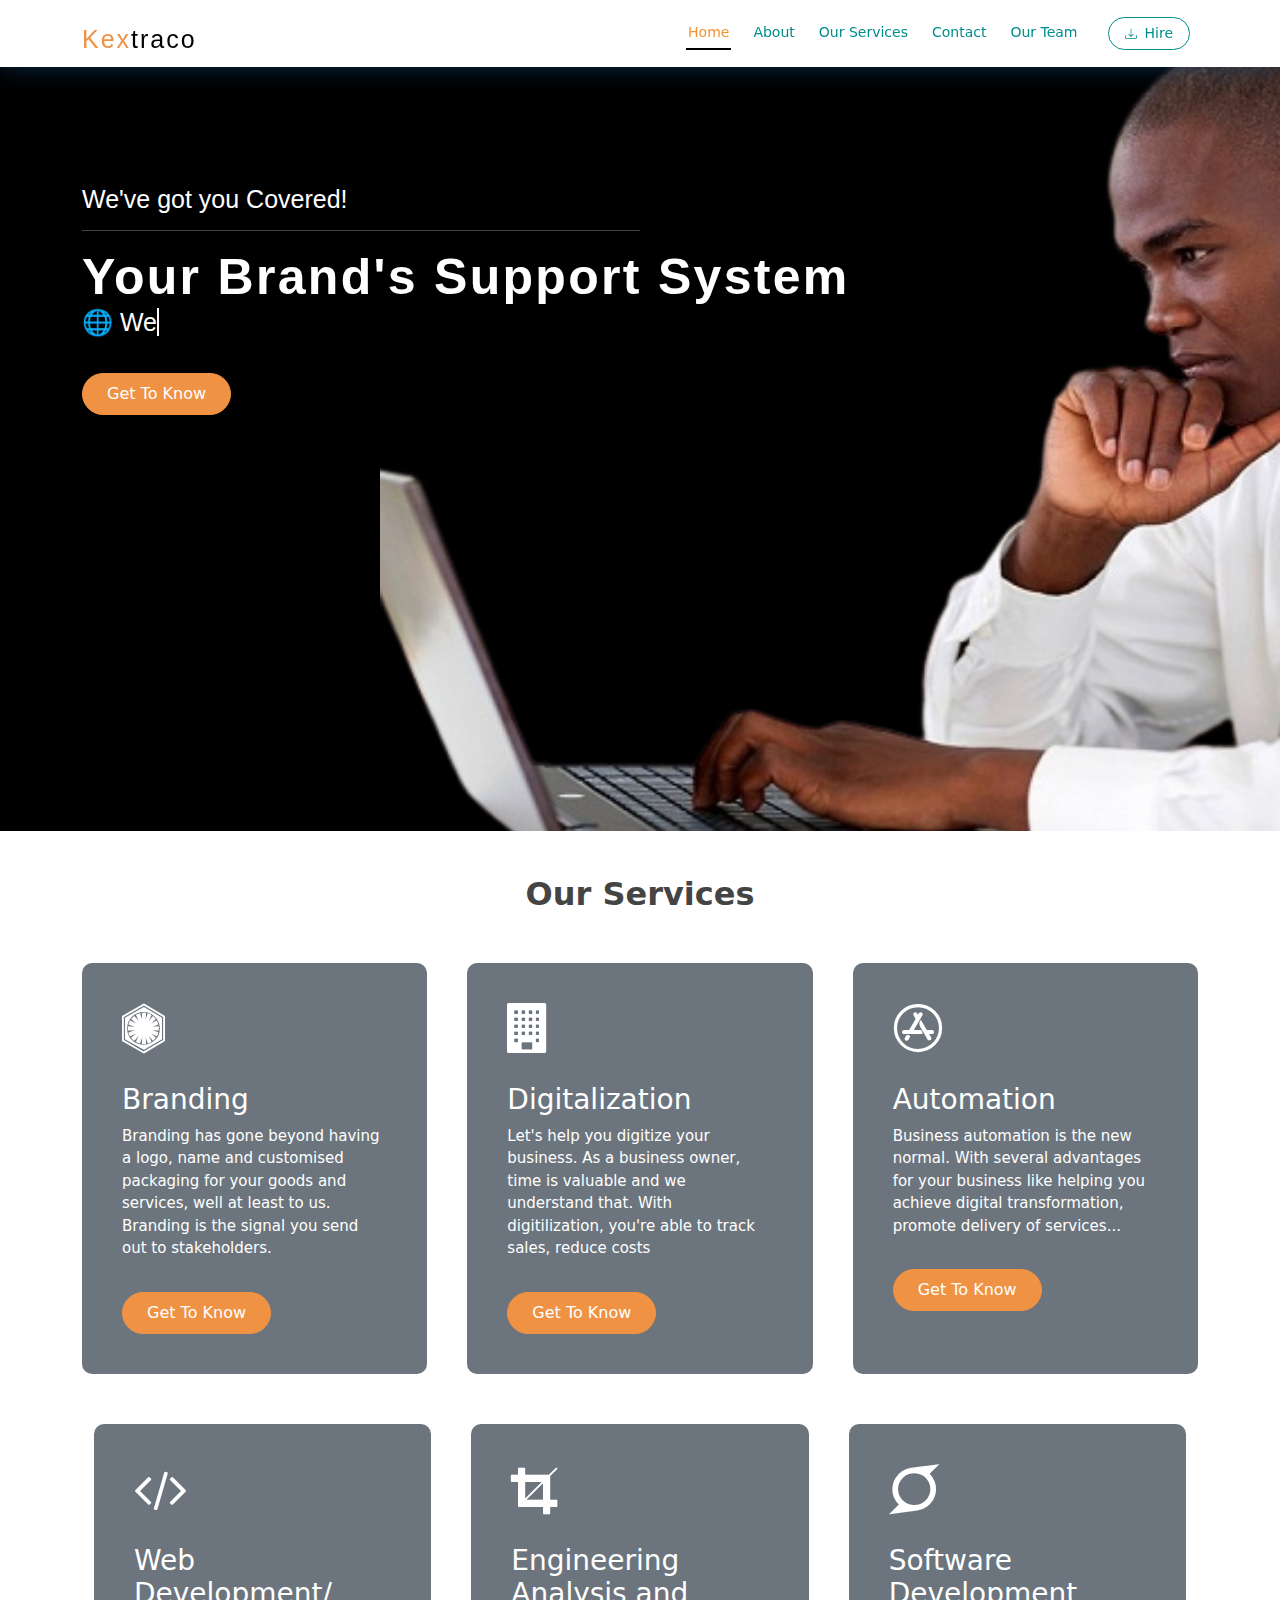
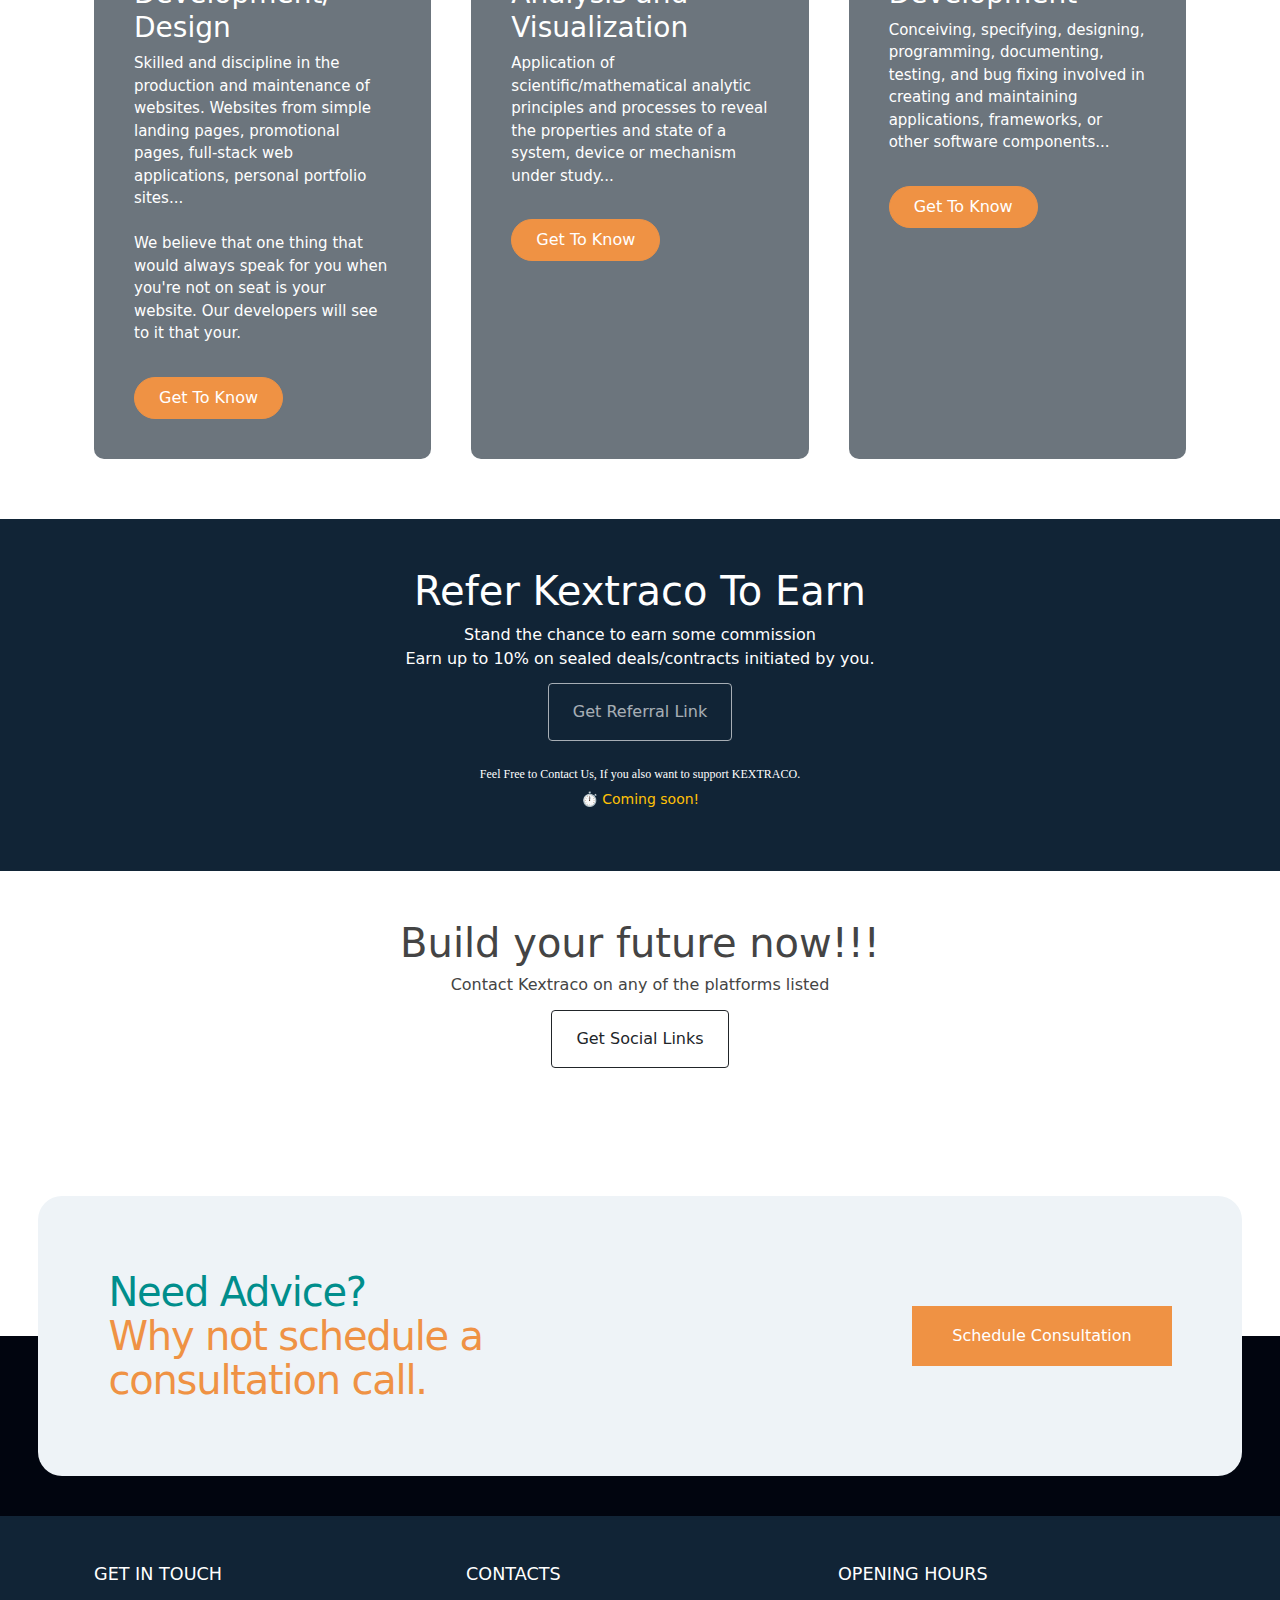
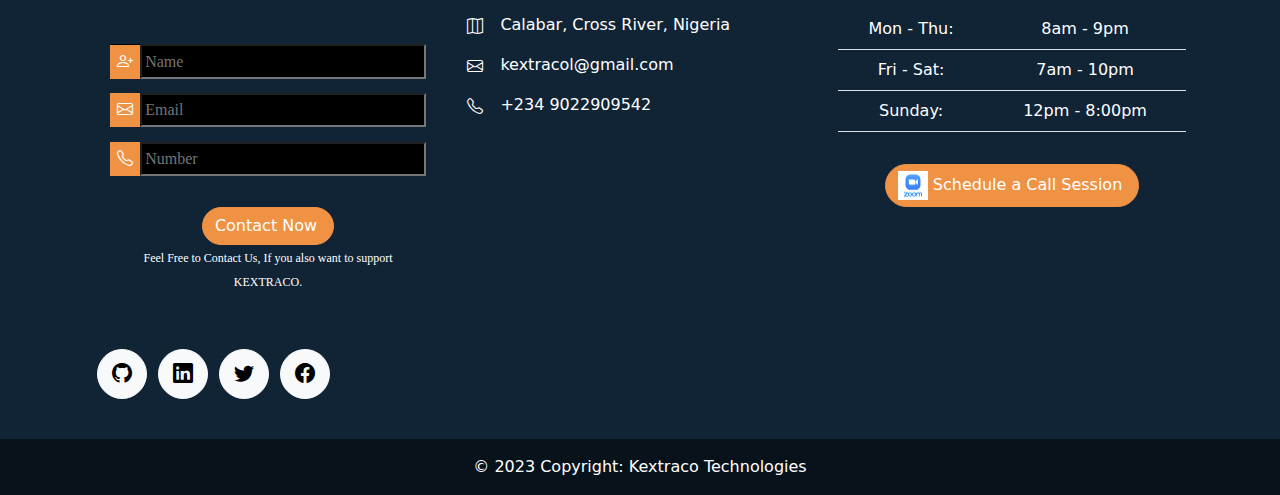
==== index.html @ 2aefaf43 "Kextraco" ====
<!DOCTYPE html>
<html lang="en">

<head>
  <meta charset="UTF-8">
  <meta http-equiv="X-UA-Compatible" content="IE=edge">
  <meta name="viewport" content="width=device-width, initial-scale=1.0">
  <meta name="description" content="Company Websites of Kextraco, featuring his Services, Projects, and Open-source software contributions">
  <meta name="keywords" content="Kextraco, Tech Company, Software Developer, Software Development, Programming, React, Python Developer, Python Tutor, Python Expert, Django Developer">

  <!-- Open Graph tags -->
  <meta property="og:title" content="Kextraco (Tech Company)">
  <meta property="og:url" content="https://Genzy-Bassey.github.io/">
  <meta property="og:description" content="Company Websites Of Kextraco, featuring his Services, Projects, and Open-source software contributions">
  <meta property="og:image" content="https://i.ibb.co/7nzKhsw/Coding-vs-programming.jpg">
  <meta property="og:image:secure_url" content="https://i.ibb.co/7nzKhsw/Coding-vs-programming.jpg">
  <meta property="og:type" content="Kextraco website">
  <meta property="og:locale" content="en">

  <!-- Styling Links -->
  <link rel="preload stylesheet" as="style" href="bootstrap/bootstrap-icons/bootstrap-icons.css">
  <!-- <link rel="preload stylesheet" as="style" href="bootstrap/css/bootstrap.min.css"> -->
  <link rel="preload stylesheet" as="style" href="bootstrap/css/bootstrap.css">
  <link rel="preload stylesheet" as="style" href="fontawesome-free/css/all.min.css">
  <link rel="preload stylesheet" as="style" href="css/style.min.css">
  <link rel="stylesheet" href="https://cdnjs.cloudflare.com/ajax/libs/font-awesome/4.7.0/css/font-awesome.min.css">
  <!-- <link rel="preload stylesheet" as="style" href="css/style.css"> -->

  <!-- Favicon Links -->
  <link rel="apple-touch-icon" sizes="180x180" href="favicon_io/apple-touch-icon.png">
  <link rel="icon" type="image\png" sizes="32x32" href="favicon_io/favicon-32x32.png">
  <link rel="icon" type="image\png" sizes="16x16" href="favicon_io/favicon-16x16.png">
  <link rel="manifest" type="image\png" href="favicon_io/site.webmanifest">

 

  <link rel="canonical" href="https://Genzy-Bassey.github.io/">

  <title>Kextraco Websites(Tech Company)</title>
</head>

<body oncontextmenu="return true;">
  <header id="header" class="fixed-top">
    <div class="container d-flex aligh-items-center">

      <h1 class="logo me-auto pt-2">
        <a href="index.html"><span class="lo">Kex</span><span class="go">traco</span> </a>
      </h1>

      <nav id="navbar" class="navbar">
        <ul>
          <li><a href="index.html" class="nav-link active"> Home</a></li>
          <li><a href="about.html" class="nav-link">About</a></li>
          <li><a href="index.html#services" class="nav-link">Our Services</a></li>
          
          <li><a href="about.html#social-section" class="nav-link mb-2 mb-md-0">Contact</a></li>
          <li><a href="team.html" class="nav-link mb-2 mb-md-0">Our Team</a></li>
          <li><a href="https://github.com/Genzy-Bassey"
              class="btn hire-btn justify-content-center mx-2 pe-3 ps-2" download><i class="bi bi-download mx-2"></i> Hire
              </a></li>
        </ul>
        <i class="d-none bi bi-moon theme-switch mx-3" id="theme-switch" onclick="toggleTheme()"></i>
        <i class="bi mobile-nav-toggle bi-list"></i>
      </nav>
    </div>
  </header>

  <!-- Start of hero section -->
  <section id="hero" style="margin-top: 4.10rem;">
    <div class="container">
      <div class="row">
        <!-- we've got you cover! company support system  -->
        <div class="col-md-12 pt-5 mb-5">
          <h2 class="greetings">We've got you Covered!  <span class="loading-after"></span> <br>
            <hr width="50%" align="left">
            <span class="my-name">Your Brand's Support System  </span>
                <p class="typewrite" data-period="2000" data-type='["🌐 We are more than a brand.", "💻 We are a support system to many brands.", "📡 You need not worry much.", "✔🧭 we are your brands support system.", "🌐 Here is an insight as to who we are."]'><span class="wrap"></span></p>
          </h2>
          <h3>
            <div>
              <a href="about.html" class="btn btn-primary px-4 py-2 mt-3 rounded-pill">Get To Know</a>
              <!-- <a href="about.html#social-section" class="btn btn-primary px-4 py-2 mt-3 ms-2 rounded-pill"><i class="bi bi-person-plus"></i> Contact me</a> -->
            </div>

          </h3>
        </div>
      </div>
    </div>
  </section>
  <!-- End of Hero Section -->

  <!-- Start of service section -->
  <section id="services" class="pt-4">
    <div class="container">
      <h3 class="subtitle h2 text-dark text-center fw-bolder"><a href="#services" class="text-dark">Our Services</a></h3>
      <div class="services-list">
        <div>
          <i class="fa fa-solid fa-first-order"></i>
          <h4 class="h3">Branding</h4>
          <p>Branding has gone beyond having a logo, name and customised packaging for your goods and services, well at least to us. Branding is the signal you send out to stakeholders. 
            
          </p>
          <a href="https://en.wikipedia.org/wiki/Web_design" class="btn btn-primary px-4 py-2 mt-3 rounded-pill">Get To Know</a>
          
        </div>
        <div>
          <i class="fa fa-solid fa-building"></i>
          <h4 class="h3">Digitalization</h4>
          <p>Let's help you digitize your business. As a business owner, time is valuable and we understand that. With digitilization, you're able to track sales, reduce costs</p>
            <a href="https://en.wikipedia.org/wiki/Engineering_analysis" class="btn btn-primary px-4 py-2 mt-3 rounded-pill">Get To Know</a>
          
        </div>
        <div>
          <i class="fab fa-app-store"></i>
          <h4 class="h3">Automation</h4>
          <p>Business automation is the new normal. With several advantages for your business like helping you achieve digital transformation, promote delivery of services... </p>
            <a href="https://en.wikipedia.org/wiki/Software_development" class="btn btn-primary px-4 py-2 mt-3 rounded-pill">Get To Know</a>
          
        </div>
      </div>



      <div class="container">
        
        <div class="services-list">
          <div>
            <i class="fa fa-solid fa-code"></i>
            <h4 class="h3">Web Development/ Design</h4>
            <p>Skilled and discipline in the production and maintenance of websites. Websites from simple landing pages,
              promotional pages,
              full-stack web applications, personal portfolio sites...
              <br><br>
             We believe that one thing that would always speak for you when you're not on seat is your website. Our developers will see to it that your.
            </p>
            <a href="https://en.wikipedia.org/wiki/Web_design" class="btn btn-primary px-4 py-2 mt-3 rounded-pill">Get To Know</a>
            
          </div>
          <div>
            <i class="fa fa-sharp fa-solid fa-crop"></i>
            <h4 class="h3">Engineering Analysis and Visualization</h4>
            <p>Application of scientific/mathematical analytic principles and processes to reveal
              the properties and state of a system, device or mechanism under study...</p>
              <a href="https://en.wikipedia.org/wiki/Engineering_analysis" class="btn btn-primary px-4 py-2 mt-3 rounded-pill">Get To Know</a>
            
          </div>
          <div>
            <i class="fa fa-superpowers"></i>
            <h4 class="h3">Software Development</h4>
            <p>Conceiving, specifying, designing, programming, documenting, testing, and bug fixing
              involved in creating and maintaining applications, frameworks, or other software components...</p>
              <a href="https://en.wikipedia.org/wiki/Software_development" class="btn btn-primary px-4 py-2 mt-3 rounded-pill">Get To Know</a>
            
          </div>
        </div>
  



      <div class="w-100 mt-5 text-center d-none">
        <a href="#" class="btn btn-outline-dark p-3 px-4 disabled">See More Services</a>
      </div>
    </div>
  </section>
  <!-- End of service section -->

  <!-- Start of Referral Section -->
  <section class="text-center text-white my-4 mt-0 bg-dark pt-5 px-3 px-md-0">
    <h4 class="h1">Refer Kextraco To Earn</h4>
    <p class="mb-0">Stand the chance to earn some commission </p>
    <p class="my-0 py-0 mb-1">Earn up to 10% on sealed deals/contracts initiated by you. </p>
        
      <a href="about.html" class="btn btn-outline-light p-3 px-4 mb-4 mt-2 text-light disabled"
        title="coming soon!">Get Referral Link</a>
      <br><p class="my-0 py-0 mb-1" style="color: white; font-size: 12px; font-family: cursive;">Feel Free to Contact Us, If you also want to support KEXTRACO.</p>
      <small class="text-warning">⏱ Coming soon!</small>
    </div>
  </section>
  <!-- End of Referral Section -->

  <!-- Start of Build your future now section -->
  <section class="text-center my-4 mb-1 pt-4">
    <h4 class="h1">Build your future now!!!</h4>
    <h5 class="h6">Contact Kextraco on any of the platforms listed</h5>
    <div class="contacts">
      <a class="btn btn-outline-dark p-3 px-4 mb-4 mt-2" href="about.html#social-section">Get Social Links</a>
    </div>
  </section>
  <!-- End of Build your future now section -->

  <!-- schedule consulation call section -->
  <section id="consultation-call" class="consultation-call">
    <div class="container-fluid px-0">
        <div class="cta-banner">
            <div class="cta-container">
                <h5 class="call-h2 cta-h2"><span class="text-span">Need Advice?<br></span>Why not schedule a consultation call.</h5>
                <div class="cta-button-wrap"><a href="https://calendly.com/kextraco" class="button-start w-button">Schedule Consultation</a></div>
            </div>
        </div>
    </div>
    <div class="fixed-background"></div>
</section>


  <footer class="text-white text-start text-lg-start bg-dark">
    <!-- Grid container -->
    <div class="container p-4">
      <!--Grid row-->
      <div class="row mt-4">
        <!--Grid column-->
        <div class="col-lg-4 col-md-12 mb-4 mb-md-0">
          <h6 class="text-uppercase mb-4">Get In Touch</h6>

          <form action="">
            
            <div class="inputBox">
              <i class="bi bi-person-plus icon"></i></span>
                <input type="text" placeholder="Name">
            </div>

            <div class="inputBox">
              <i class="bi bi-envelope icon"></i></span>
                <input type="email" placeholder="Email">
            </div>

            <div class="inputBox">
              <i class="bi bi-telephone icon"></i></span>
                <input type="number" placeholder="Number">
            </div>

            <input type="submit" value="Contact Now" class="btn btn-primary mt-3 rounded-pill pe-3"><br>
            <span style="color: white; font-size: 12px; font-family: cursive;"> Feel Free to Contact Us, If you also want to support KEXTRACO.</Span>
        </form>
          
          <div class="mt-4 mb-3 footer-social-icons">
            <!-- Github -->
            <a href="https://github.com/Genzy-Bassey" target="_blank" type="button" title="github profile link"
              class="btn btn-floating btn-light btn-lg"><i class="bi bi-github"></i></a>
            <!-- Linkedin -->
            <a href="https://www.linkedin.com/in/samuel-bassey-3a382230/" target="_blank" type="button"
              title="linkedin profile line" class="btn btn-floating btn-light btn-lg"><i
                class="bi bi-linkedin"></i></a>
            <!-- Twitter -->
            <a href="https://twitter.com/Genzy_Bassey?s=09" target="_blank" type="button" title="twitter profile link"
              class="btn btn-floating btn-light btn-lg"><i class="bi bi-twitter"></i></a>
            <!-- Facebook -->
            <a href="https://m.facebook.com/kextraco" target="_blank" type="button"
              title="facebook profile link" class="btn btn-floating btn-light btn-lg"><i
                class="bi bi-facebook"></i></a>
          </div>
        </div>
        <!--Grid column-->

        <!--Grid column-->
        <div class="col-lg-4 col-md-6 mb-4 mb-md-0">
          <h6 class="text-uppercase mb-4 pb-1">Contacts</h6>

          <ul class="fa-ul" style="margin-left: 1.65em;">
            <li class="mb-3">
              <span class="fa-li"><i class="bi bi-map"></i></span><span class="ms-2">Calabar, Cross River, Nigeria</span>
            </li>
            <li class="mb-3">
              <span class="fa-li"><i class="bi bi-envelope"></i></span><a href="mailto:kextracol@gmail.com" class="ms-2 text-white">kextracol@gmail.com</a>
            </li>
            <li class="mb-3">
              <span class="fa-li"><i class="bi bi-telephone"></i></span><a href="tel:+2349022909542" class="ms-2 text-white">+234
              9022909542</a>
            </li>
          </ul>
        </div>
        <!--Grid column-->

        <!--Grid column-->
        <div class="col-lg-4 col-md-6 mb-4 mb-md-0">
          <h6 class="text-uppercase mb-4">Opening hours</h6>

          <table class="table text-center text-white">
            <tbody class="fw-normal">
              <tr>
                <td>Mon - Thu:</td>
                <td>8am - 9pm</td>
              </tr>
              <tr>
                <td>Fri - Sat:</td>
                <td>7am - 10pm</td>
              </tr>
              <tr>
                <td>Sunday:</td>
                <td>12pm - 8:00pm</td>
              </tr>
            </tbody>
          </table>

          <div class="text-center">
            <a href="https://calendly.com/kextraco" target="_blank" class="btn btn-primary mt-3 rounded-pill pe-3"><img loading="lazy"
                src="images/zoom_img.png" width="30px" height="28.5px" alt="Zoom Meeting icon"> Schedule a Call Session</a>
          </div>

        </div>

        <!--Grid column-->
      </div>
      <!--Grid row-->
    </div>
    <!-- Grid container -->

    <!-- Copyright -->
    <div class="text-center p-3" style="background-color: rgba(0, 0, 0, 0.5);">
      © 2023 Copyright:
      <a class="text-white" href="https://genzybas.github.io/">Kextraco Technologies</a>
    </div>
    <!-- Copyright -->
  </footer>

  <!-- Buy Kextraco a coffee widget -->
  <script data-name="BMC-Widget" data-cfasync="false" src="https://cdnjs.buymeacoffee.com/1.0.0/widget.prod.min.js"
    data-id="kextraco" data-description="Support kextraco on Buy kextraco a coffee!"
    data-message="Thank you for visiting, you can support kextraco by buying kextraco coffee 😎" data-color="#5F7FFF"
    data-position="Right" data-x_margin="18" data-y_margin="18">
  </script>
                    
  <script async defer src="bootstrap/js/bootstrap.min.js"></script>
  <script async defer src="js/main.min.js"></script>

  <!--Start Google tag (gtag.js) -->
  <script async defer src="https://www.googletagmanager.com/gtag/js?id=G-0D5MV7MDPD"></script>
  <script>
    window.dataLayer = window.dataLayer || [];

    function gtag() {
      dataLayer.push(arguments);
    }
    gtag('js', new Date());

    gtag('config', 'G-0D5MV7MDPD');
  </script>
  <!--End Google tag (gtag.js) -->

</body>

</html>
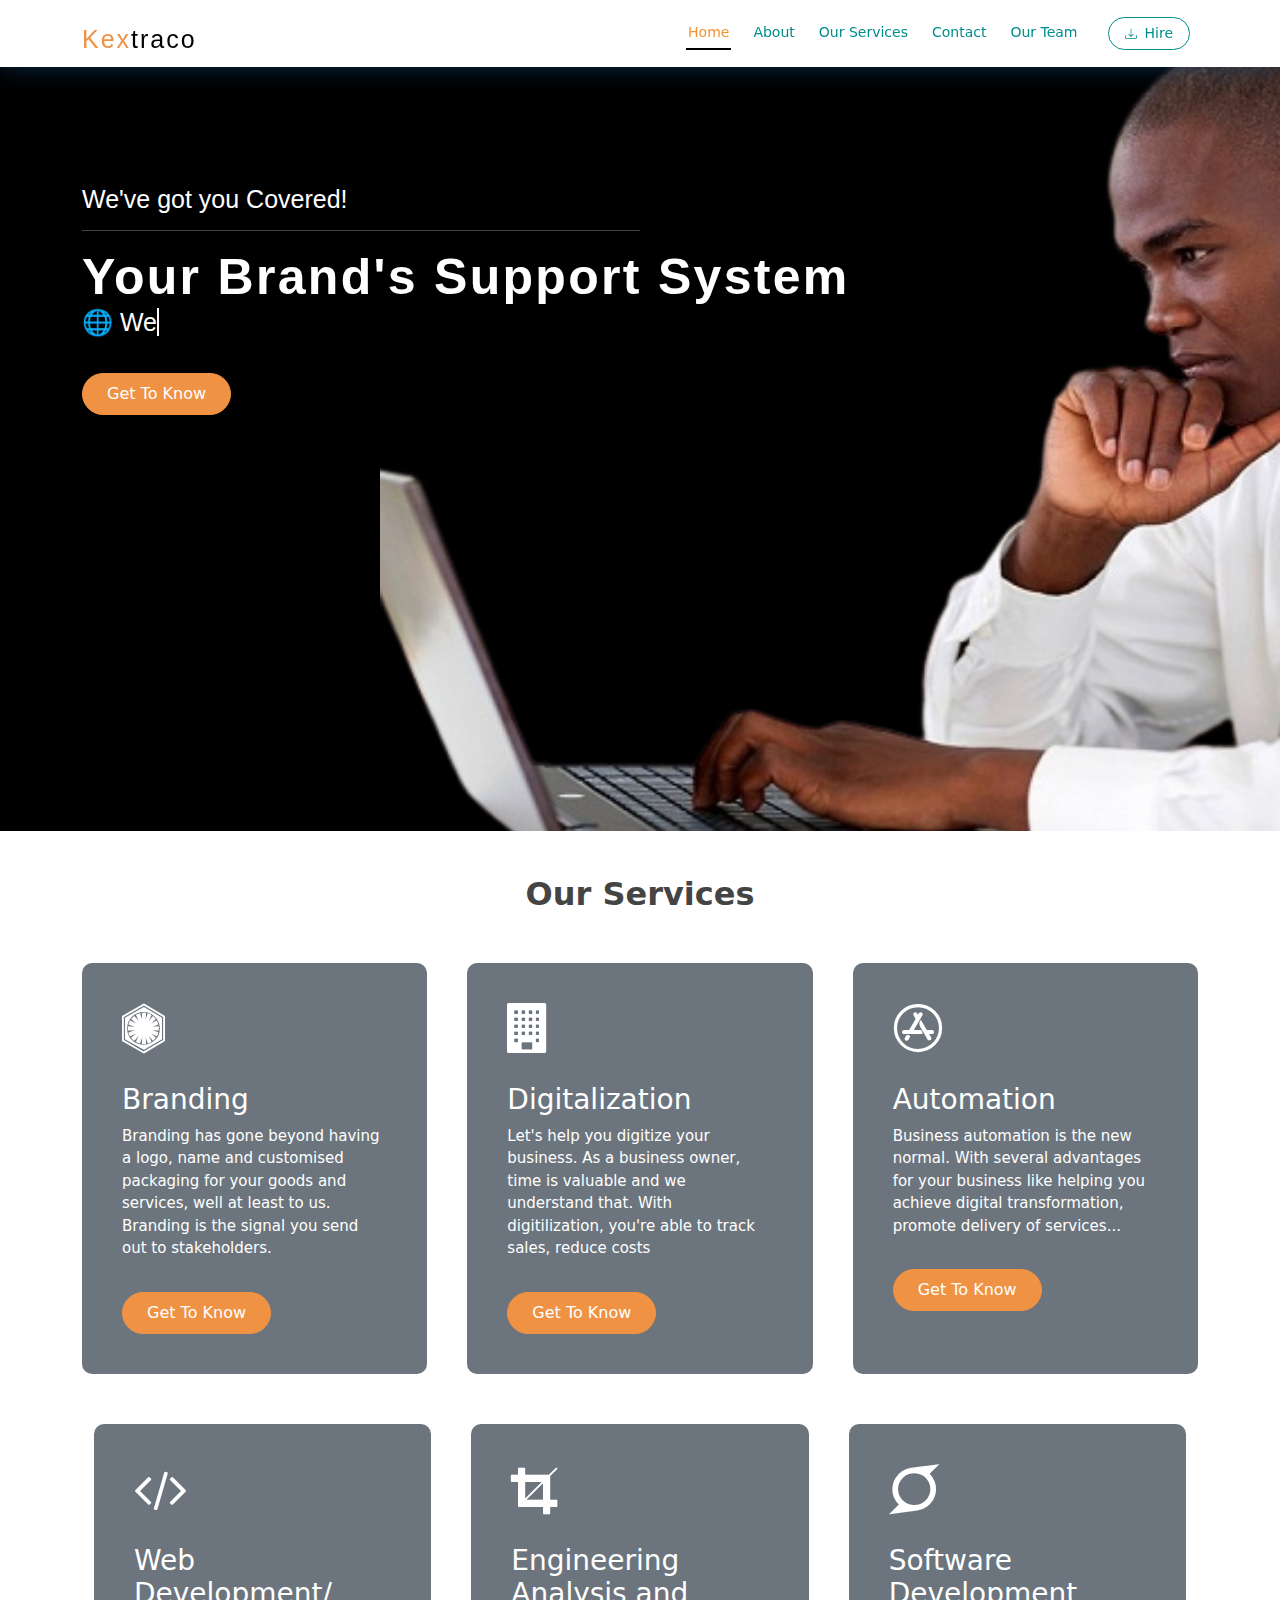
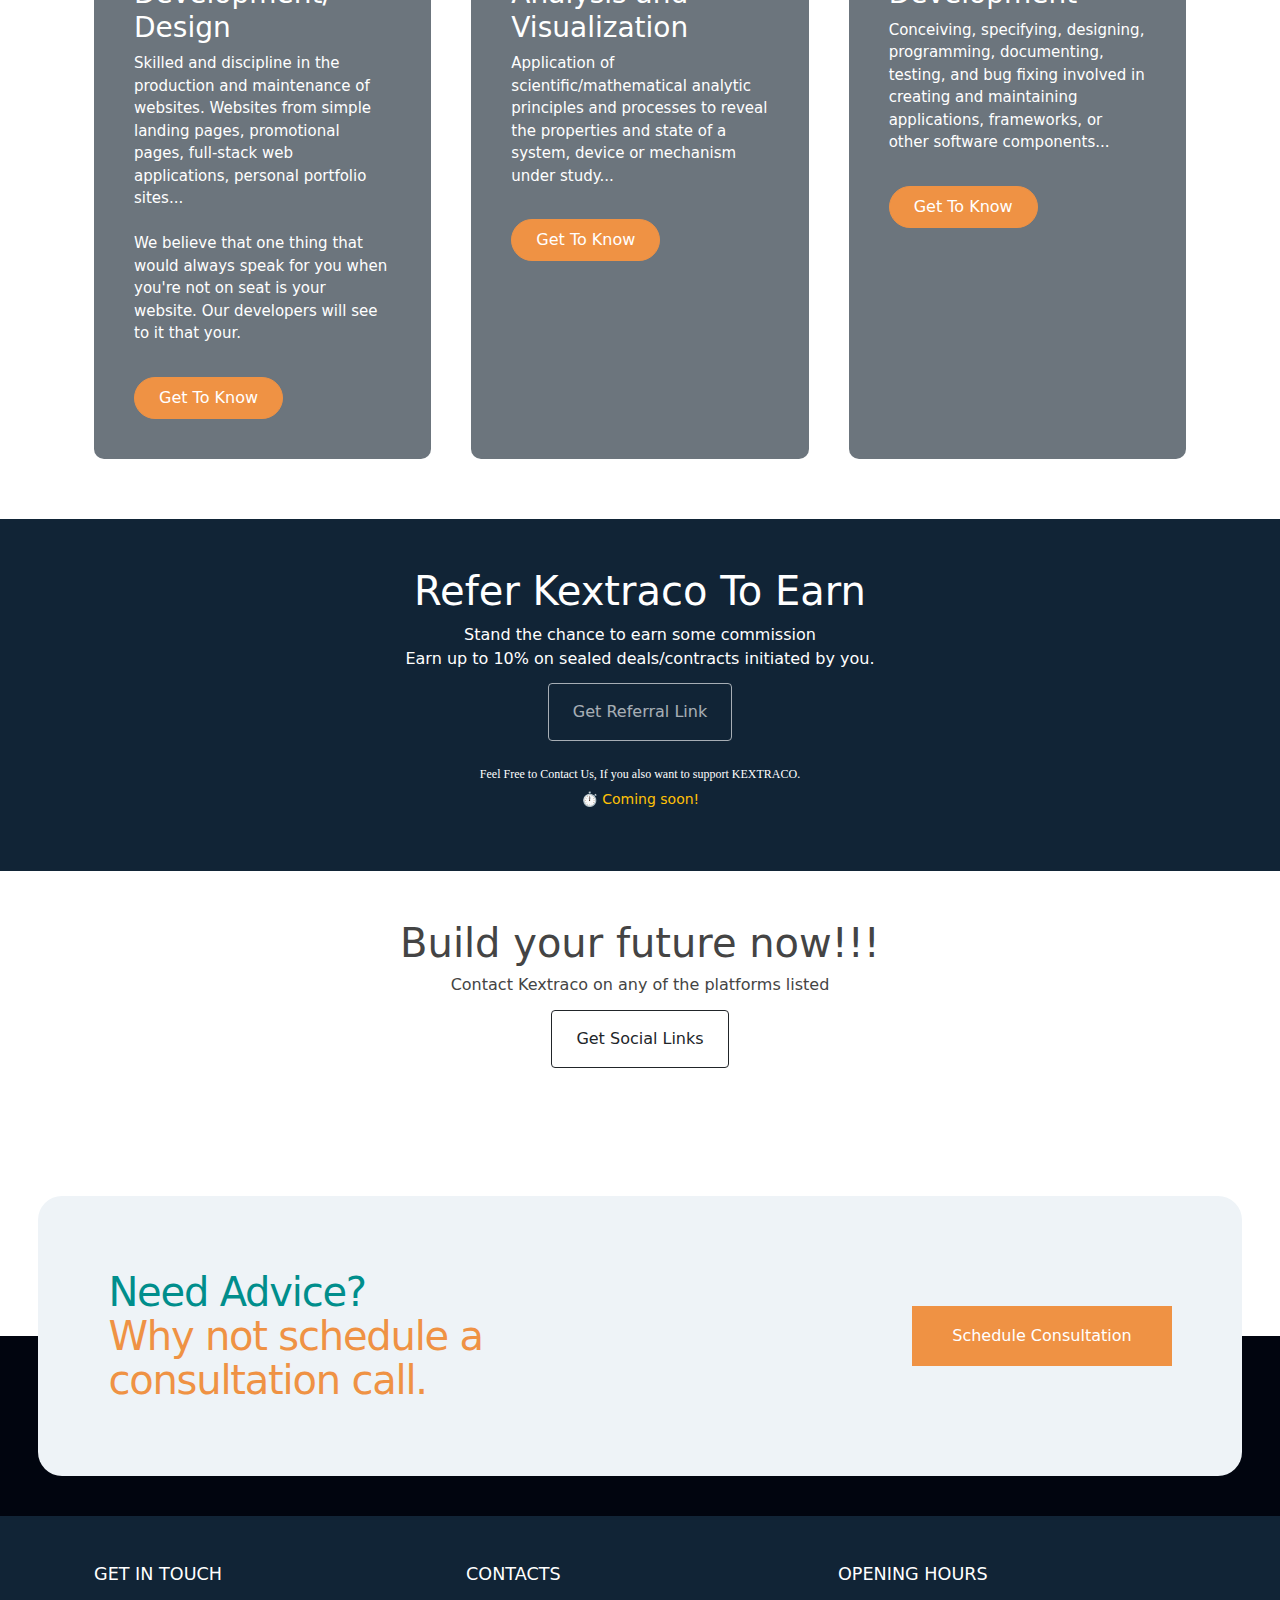
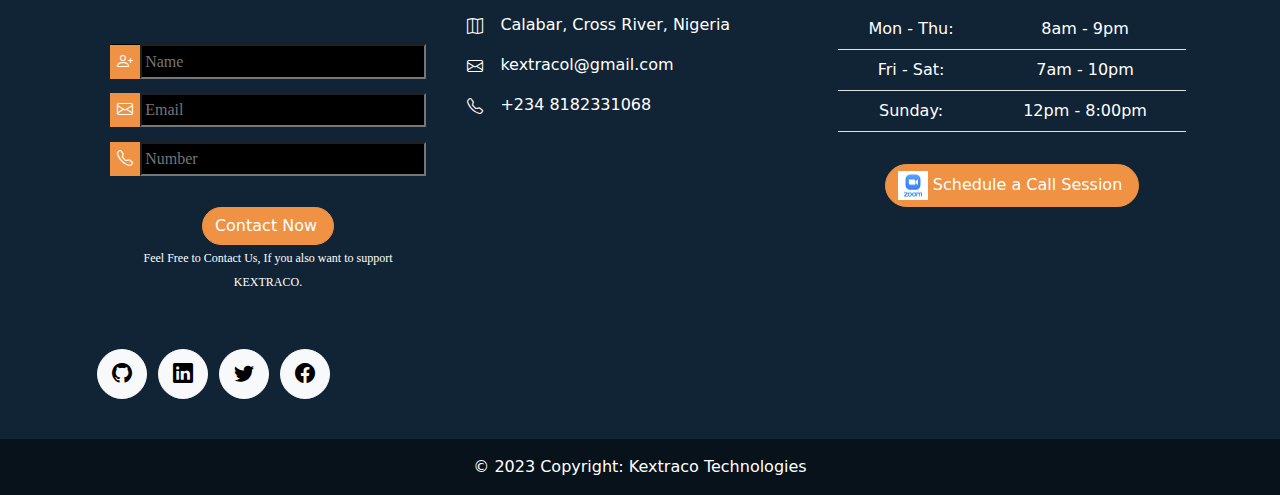
==== commit 186cc727: "new repo link" ====
--- a/index.html
+++ b/index.html
@@ -6,7 +6,7 @@
   <meta http-equiv="X-UA-Compatible" content="IE=edge">
   <meta name="viewport" content="width=device-width, initial-scale=1.0">
   <meta name="description" content="Company Websites of Kextraco, featuring his Services, Projects, and Open-source software contributions">
-  <meta name="keywords" content="Kextraco, Tech Company, Software Developer, Software Development, Programming, React, Python Developer, Python Tutor, Python Expert, Django Developer">
+  <meta name="keywords" content="Kextraco, Tech Company, Software Developer, Software Development, Programming, React">
 
   <!-- Open Graph tags -->
   <meta property="og:title" content="Kextraco (Tech Company)">
@@ -34,7 +34,7 @@
 
  
 
-  <link rel="canonical" href="https://Genzy-Bassey.github.io/">
+  <link rel="canonical" href="https://portfolio-eta-blue-19.vercel.app">
 
   <title>Kextraco Websites(Tech Company)</title>
 </head>
@@ -55,7 +55,7 @@
           
           <li><a href="about.html#social-section" class="nav-link mb-2 mb-md-0">Contact</a></li>
           <li><a href="team.html" class="nav-link mb-2 mb-md-0">Our Team</a></li>
-          <li><a href="https://github.com/Genzy-Bassey"
+          <li><a href="https://github.com/genzybas"
               class="btn hire-btn justify-content-center mx-2 pe-3 ps-2" download><i class="bi bi-download mx-2"></i> Hire
               </a></li>
         </ul>
@@ -234,10 +234,10 @@
           
           <div class="mt-4 mb-3 footer-social-icons">
             <!-- Github -->
-            <a href="https://github.com/Genzy-Bassey" target="_blank" type="button" title="github profile link"
+            <a href="https://github.com/genzybas" target="_blank" type="button" title="github profile link"
               class="btn btn-floating btn-light btn-lg"><i class="bi bi-github"></i></a>
             <!-- Linkedin -->
-            <a href="https://www.linkedin.com/in/samuel-bassey-3a382230/" target="_blank" type="button"
+            <a href="https://www.linkedin.com/in/samuel-bassey/" target="_blank" type="button"
               title="linkedin profile line" class="btn btn-floating btn-light btn-lg"><i
                 class="bi bi-linkedin"></i></a>
             <!-- Twitter -->
@@ -264,7 +264,7 @@
             </li>
             <li class="mb-3">
               <span class="fa-li"><i class="bi bi-telephone"></i></span><a href="tel:+2349022909542" class="ms-2 text-white">+234
-              9022909542</a>
+              8182331068</a>
             </li>
           </ul>
         </div>
@@ -307,7 +307,7 @@
     <!-- Copyright -->
     <div class="text-center p-3" style="background-color: rgba(0, 0, 0, 0.5);">
       © 2023 Copyright:
-      <a class="text-white" href="https://genzybas.github.io/">Kextraco Technologies</a>
+      <a class="text-white" href="https://portfolio-eta-blue-19.vercel.app/">Kextraco Technologies</a>
     </div>
     <!-- Copyright -->
   </footer>
